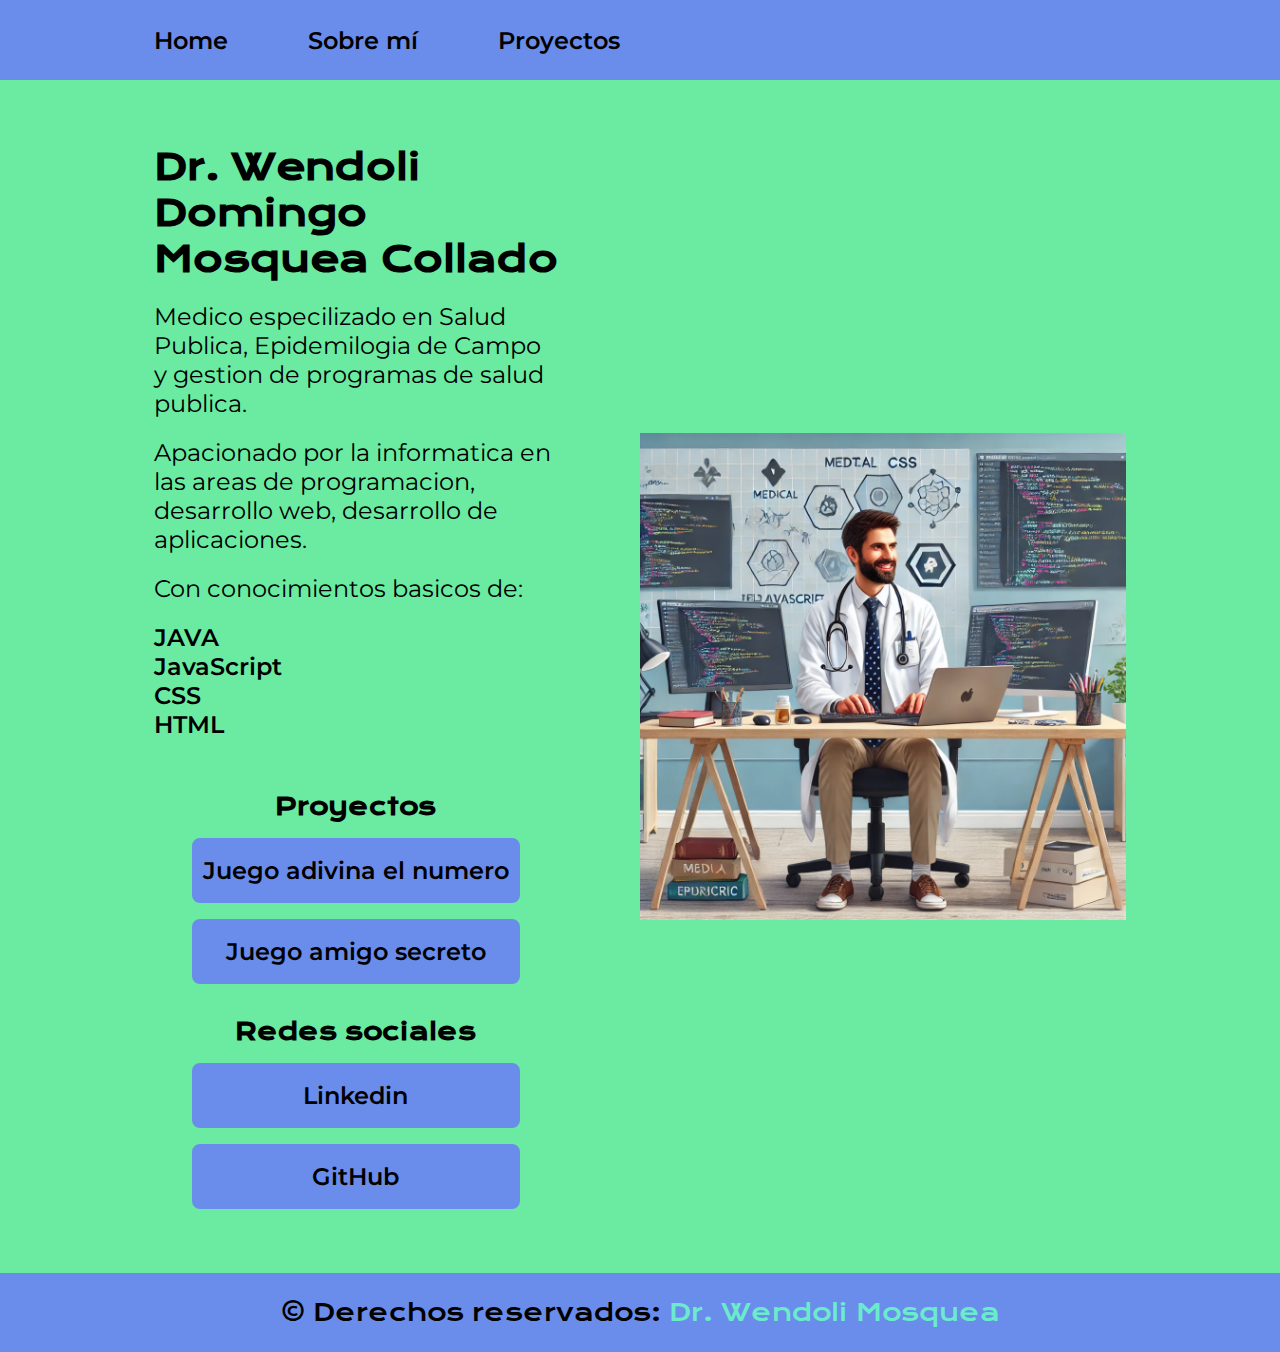
==== index.html @ 94064399 "Creando portafolio" ====
<!DOCTYPE html>
<html lang="es">
<head>
    <meta charset="UTF-8">
    <meta name="viewport" content="width=device-width, initial-scale=1.0">
    <title>Portafolio</title>
    <link rel="stylesheet" href="/styles/style.css">
</head>
<body>
    <header class="cabecero">
        <nav  class="menu_cabecero">
            <a class="link_menu_cabecero" href="/index.html">Home</a>
            <a class="link_menu_cabecero" href="/about.html">Sobre mí</a>
            <a class="link_menu_cabecero" href="/proyectos.html">Proyectos</a>
        </nav>
    </header>

    <main class="contenedor">
        <section class="contenido">
            <h1 class="titulo_contenido">Dr. Wendoli Domingo Mosquea Collado</h1>
            <p class="texto_contenido">Medico especilizado en Salud Publica, 
                Epidemilogia de Campo y 
                gestion de programas de salud publica.
            </p>
            <p class="texto_contenido">
                Apacionado por la informatica en las areas de programacion,
                desarrollo web, desarrollo de aplicaciones.
            </p>
            <p class="texto_contenido">Con conocimientos basicos de:</p>
            <ul class="lista">
                <li>JAVA</li>
                <li>JavaScript</li>
                <li>CSS</li>
                <li>HTML</li>
            </ul>
            <section class="redes_y_proyectos">
                <div class="enlaces_proyectos">
                    <h2 class="subtitulos">Proyectos</h2>
                    <a class="links_enlaces_proyectos" href="">Juego adivina el numero</a>
                    <a class="links_enlaces_proyectos" href="">Juego amigo secreto</a>
                </div>
                <div class="enlaces_redes">
                    <h2 class="subtitulos">Redes sociales</h2>
                    <a class="links_enlaces_redes" href="https://www.linkedin.com/in/wendoli-domingo-mosquea-collado-aa8137191/">Linkedin</a>
                    <a class="links_enlaces_redes" href="">GitHub</a>
                </div>
            </section>
        </section>

        <img class="imagen_contenido" src="/assets/imagen_medico_programador_2.png" alt="Imagen de un Medico Programando">
    </main>

    <footer class="pie">
        <p>© Derechos reservados: <span class="resaltado_texto">Dr. Wendoli Mosquea</span></p>
    </footer>
    
</body>
</html>
---- styles/style.css ----
@import url('https://fonts.googleapis.com/css2?family=Krona+One&family=Montserrat:ital,wght@0,100..900;1,100..900&display=swap');

:root{
    --color-primario: #6AEBA1;
    --color-texto: #000000;
    --color-botones: #6A8CEB;
    --color-cuarto: #6AEBCC;

    --fuente-montserrat: "Montserrat", serif;
    --fuente-krona: "Krona One", serif;
}

*{
    margin: 0;
    padding: 0;
}

.cabecero{
    background-color: var(--color-botones);
    padding: 2% 0% 2% 12%;
}

.menu_cabecero{
    display: flex;
    gap: 80px;
}

.link_menu_cabecero{
    font-family: var(--fuente-montserrat);
    font-size: 1.5rem;
    font-weight: 600;
    color: var(--color-texto);
    text-decoration: none;
}

body{
    background-color: var(--color-primario);
    color: var(--color-texto);
    box-sizing: border-box;
}

.contenedor{
    display: flex;
    align-items: center;
    padding: 5% 12%;
    justify-content: space-between;
    gap: 82px;
}

.contenido{
    width: 50%;
    display: flex;
    flex-direction: column;
    gap: 20px;
}

.titulo_contenido{
    font-size: 2.25rem;
    font-family: var(--fuente-krona);
}

.subtitulos{
    font-family: var(--fuente-krona);
    font-size: 1.5rem;
    font-weight: 600;
}

.texto_contenido{
    font-size: 1.5rem;
    font-family: var(--fuente-montserrat);
}

.lista{
    list-style: none;
    display: flex;
    flex-direction: column;
    font-size: 1.5rem;
    font-family: var(--fuente-montserrat);
    font-weight: 600;    
}

.redes_y_proyectos{
    width: 100%;
    display: flex;
    flex-direction: column;
    justify-content: baseline;
    align-items: center;
}

.enlaces_proyectos{
    width: 100%;
    margin: 2rem;
    display: flex;
    justify-content: space-between;
    flex-direction: column;
    align-items: center;
    gap: 1rem;
}

.enlaces_redes{
    width: 100%;
    display: flex;
    justify-content: space-between;
    flex-direction: column;
    align-items: center;
    gap: 1rem;
}

.links_enlaces_proyectos{
    background-color: var(--color-botones);
    width: 80%;
    text-align: center;
    padding: 1rem 0;
    border-radius: 8px;
    font-family: var(--fuente-montserrat);
    font-size: 1.5rem;
    font-weight: 600;
    text-decoration: none;
    color: var(--color-texto);
    border: 2px solid var(--color-botones);
    display: flex;
    justify-content: center;
    gap: 10px;

}

.links_enlaces_redes{
    background-color: var(--color-botones);
    width: 80%;
    text-align: center;
    padding: 1rem 0;
    border-radius: 8px;
    font-family: var(--fuente-montserrat);
    font-size: 1.5rem;
    font-weight: 600;
    text-decoration: none;
    color: var(--color-texto);
    border: 2px solid var(--color-botones);
    display: flex;
    justify-content: center;
    gap: 10px;

}

.links_enlaces_redes:hover{
    background-color: var(--color-cuarto);
}

.links_enlaces_proyectos:hover{
    background-color: var(--color-cuarto);
}

.botones_proyectos{
    width: 45%;
}

.imagen_contenido{
    width: 50%;
}

.pie{
    background-color: var(--color-botones);
    padding: 24px;
    color: var(--color-texto);
    text-align: center;
    font-family: var(--fuente-krona);
    font-size: 1.5rem;
}

.resaltado_texto{
    color: var(--color-cuarto);
}

@media (max-width: 1200px){

    .cabecero{
        padding: 10%;
    }
    .menu_cabecero{
        justify-content: center;
    }
    .contenedor{
        flex-direction: column-reverse;
        padding: 5%;
    }
    .contenido{
        width: auto;
    }
}
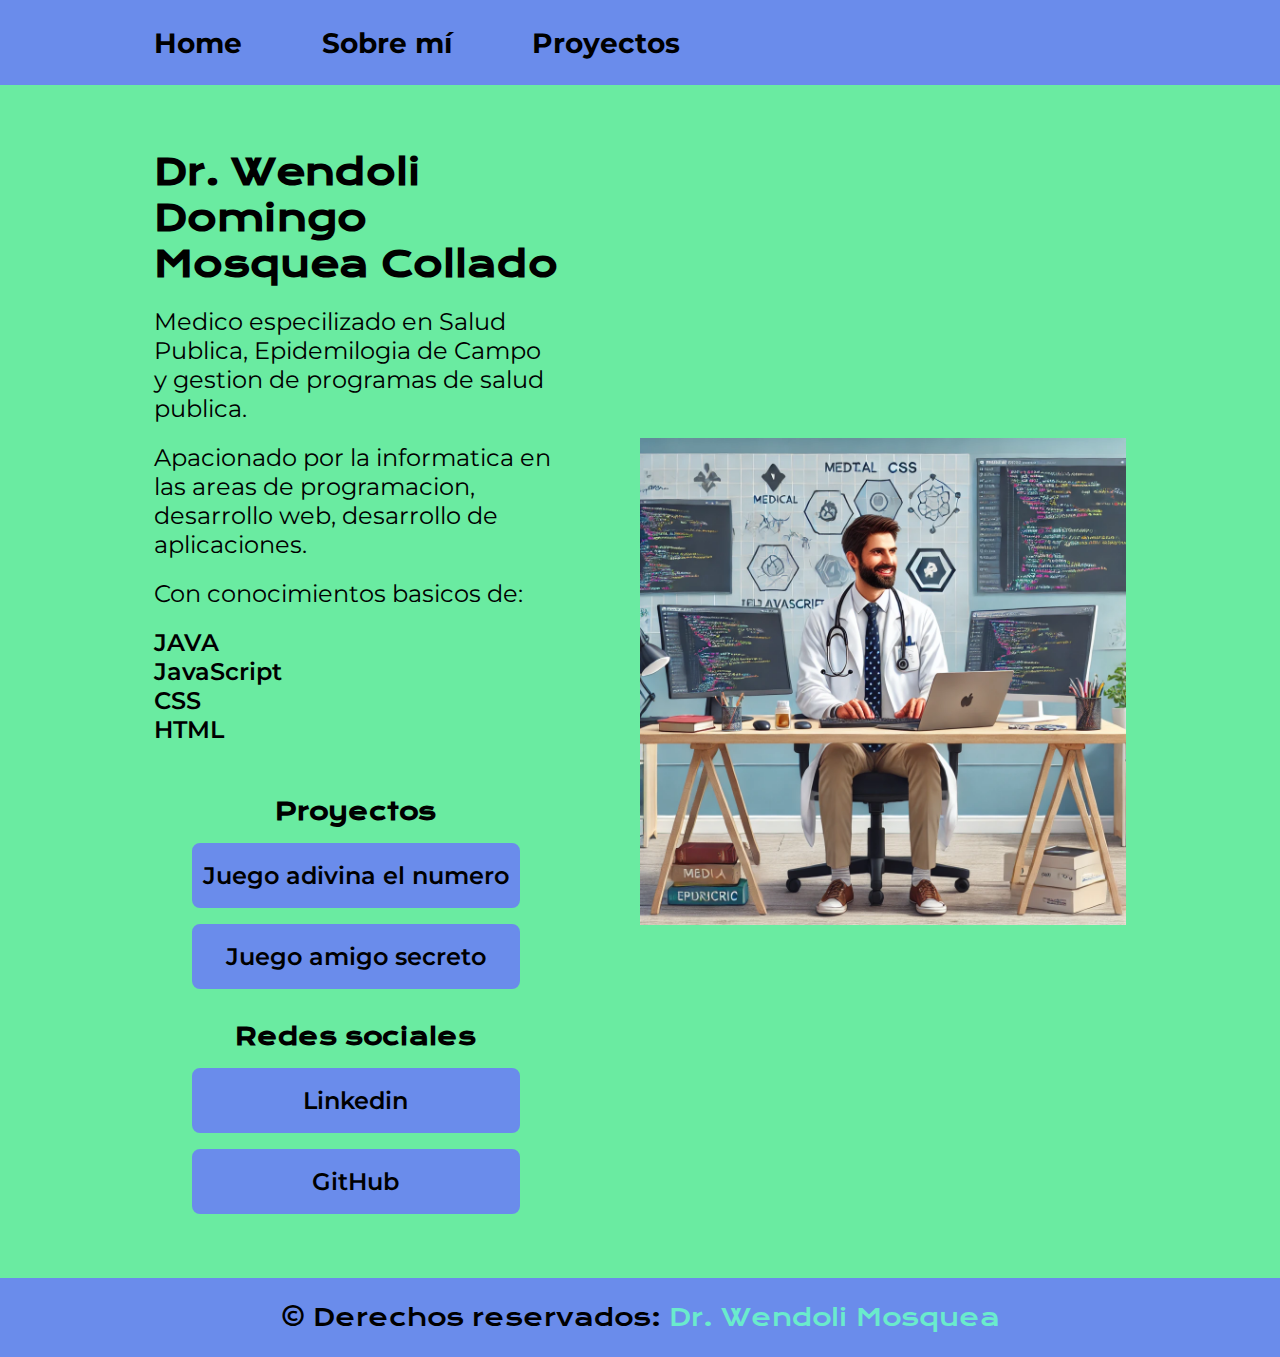
==== commit e6837841: "mejorando la responsividad del menu y los proyectos" ====
--- a/index.html
+++ b/index.html
@@ -9,9 +9,9 @@
 <body>
     <header class="cabecero">
         <nav  class="menu_cabecero">
-            <a class="link_menu_cabecero" href="/index.html">Home</a>
-            <a class="link_menu_cabecero" href="/about.html">Sobre mí</a>
-            <a class="link_menu_cabecero" href="/proyectos.html">Proyectos</a>
+            <a class="link_menu_cabecero" href="/index.html"><h3>Home</h3></a>
+            <a class="link_menu_cabecero" href="/about.html"><h3>Sobre mí</h3></a>
+            <a class="link_menu_cabecero" href="/proyectos.html"><h3>Proyectos</h3></a>
         </nav>
     </header>
 
@@ -36,13 +36,13 @@
             <section class="redes_y_proyectos">
                 <div class="enlaces_proyectos">
                     <h2 class="subtitulos">Proyectos</h2>
-                    <a class="links_enlaces_proyectos" href="">Juego adivina el numero</a>
-                    <a class="links_enlaces_proyectos" href="">Juego amigo secreto</a>
+                    <a class="links_enlaces_proyectos" href="/proyectos.html#juego_adivina_numero">Juego adivina el numero</a>
+                    <a class="links_enlaces_proyectos" href="/proyectos.html#juego_amigo_secreto">Juego amigo secreto</a>
                 </div>
                 <div class="enlaces_redes">
                     <h2 class="subtitulos">Redes sociales</h2>
-                    <a class="links_enlaces_redes" href="https://www.linkedin.com/in/wendoli-domingo-mosquea-collado-aa8137191/">Linkedin</a>
-                    <a class="links_enlaces_redes" href="">GitHub</a>
+                    <a class="links_enlaces_redes" href="https://www.linkedin.com/in/wendoli-domingo-mosquea-collado-aa8137191/" target="_blank">Linkedin</a>
+                    <a class="links_enlaces_redes" href="https://github.com/WendoliMosquea" target="_blank">GitHub</a>
                 </div>
             </section>
         </section>
--- a/styles/style.css
+++ b/styles/style.css
@@ -174,16 +174,54 @@
 @media (max-width: 1200px){
 
     .cabecero{
-        padding: 10%;
+        width: 100%;
+        padding: 1rem;
+        display: flex;
+        justify-content: center;
     }
     .menu_cabecero{
+        width: 30%;
+        display: flex;
+        flex-direction: column;
         justify-content: center;
+        text-align: center;
+        gap: 20px;
+    }
+    .menu_cabecero a{
+        width: 100%;
+        display: block;
+        text-align: center;
+    }
+    .menu_cabecero h3{
+        width: 90%;
+        border: solid #6AEBCC;
+        border-radius: 20px;
+        color: white;
+        padding: 0.75rem;
+        text-align: center;
+        word-wrap: break-word;
     }
     .contenedor{
+        width: auto;
         flex-direction: column-reverse;
+        flex-wrap: wrap;
         padding: 5%;
     }
     .contenido{
         width: auto;
+        flex-wrap: wrap;
+        width: auto;
+    }
+    .titulo_contenido{
+        text-align: center;
+    }
+    .subtitulos{
+        text-align: center;
+    }
+    .texto_contenido{
+        text-align: center;
+    }
+    .lista{
+        text-align: center;
     }
 }